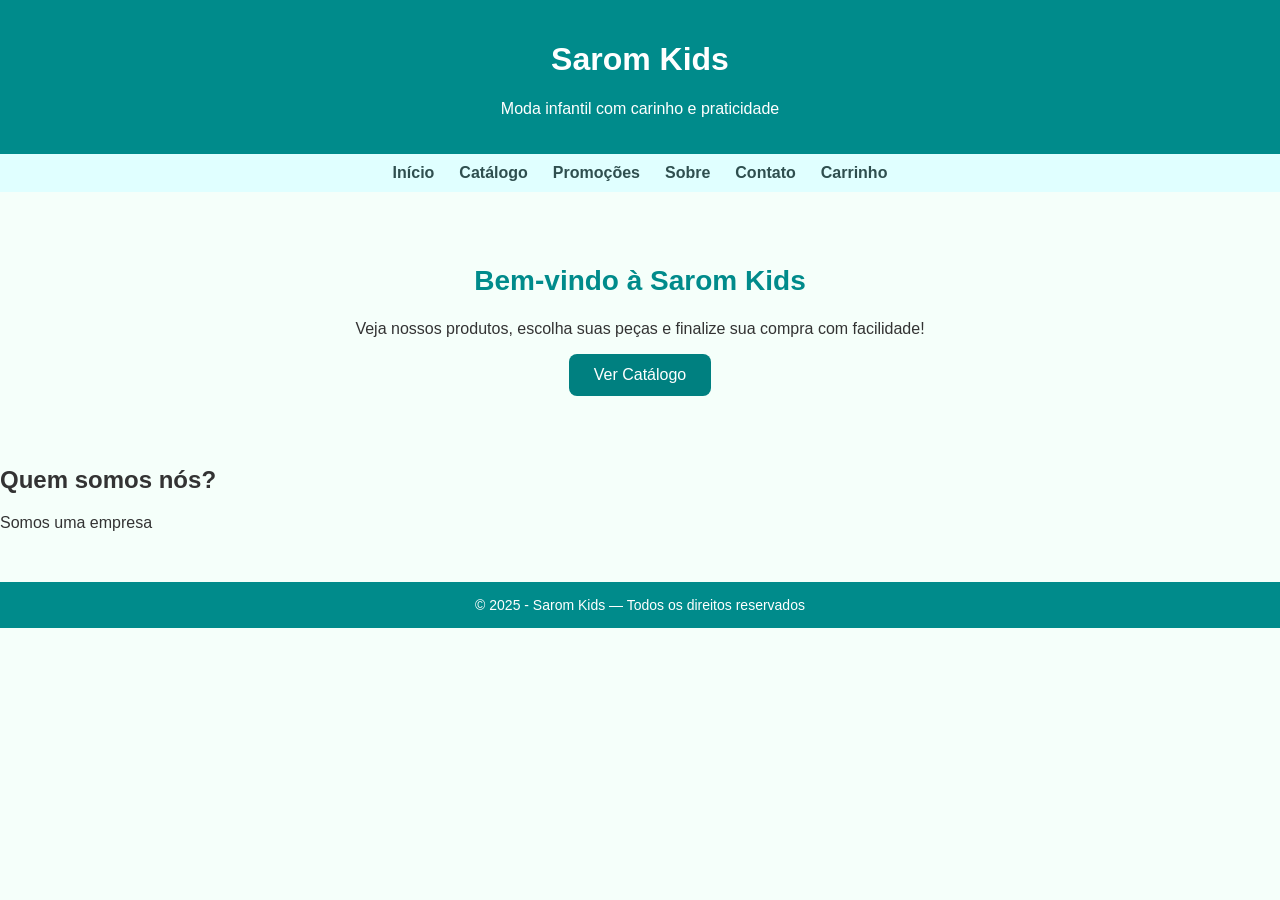
==== Projeto-Sarom-Kids/html/index.html @ ba92b788 "Add files via upload" ====
<!DOCTYPE html>
<html lang="pt-br">
<head>
    <meta charset="UTF-8">
    <link rel="stylesheet" href="../css/style.css">
    <title>Sarom Kids - Loja Infantil</title>
</head>
<body>

<header>
    <h1>Sarom Kids</h1>
    <p>Moda infantil com carinho e praticidade</p>
</header>

<nav>
    <a href="index.html">Início</a>
    <a href="catalogo.html">Catálogo</a>
    <a href="catalogo.html">Promoções</a>
    <a href="#">Sobre</a>
    <a href="#">Contato</a>
    <a href="carrinho.html">Carrinho</a>
</nav>

<section class="hero">
    <h2>Bem-vindo à Sarom Kids</h2>
    <p>Veja nossos produtos, escolha suas peças e finalize sua compra com facilidade!</p>
    <button id="catalogoBtn">Ver Catálogo</button>
</section>

<section class="sobre">
    <h2>Quem somos nós?</h2>
    <p>Somos uma empresa </p>
</section>

<footer>
    © 2025 - Sarom Kids — Todos os direitos reservados
</footer>

<script>
    window.onload = function() {
        alert("Bem-vindo à Sarom Kids!");
    };

    document.getElementById("catalogoBtn").addEventListener("click", function() {
        window.location.href = "catalogo.html";
    });
</script>

</body>
</html>
---- Projeto-Sarom-Kids/css/style.css ----
body {
            margin: 0;
            font-family: Arial, sans-serif;
            background: #F5FFFA;
            color: #333;
        }

        header {
            background: #008B8B;
            padding: 20px;
            text-align: center;
            color: white;
        }

        nav {
            background: #E0FFFF;
            padding: 10px;
            display: flex;
            justify-content: center;
            gap: 25px;
        }

        nav a {
            text-decoration: none;
            color: #2F4F4F;
            font-weight: bold;
            transition: 0.2s;
        }

        nav a:hover {
            color: #008B8B;
        }

        .hero {
            padding: 50px;
            text-align: center;
        }

        .hero h2 {
            font-size: 28px;
            color: #008B8B;
        }

        .hero button {
            background: #008080;
            border: none;
            color: white;
            padding: 12px 25px;
            font-size: 16px;
            border-radius: 8px;
            cursor: pointer;
            transition: 0.3s;
        }

        .hero button:hover {
            background: #008B8B;
        }

        footer {
            margin-top: 50px;
            background: #008B8B;
            color: white;
            text-align: center;
            padding: 15px;
            font-size: 14px;}
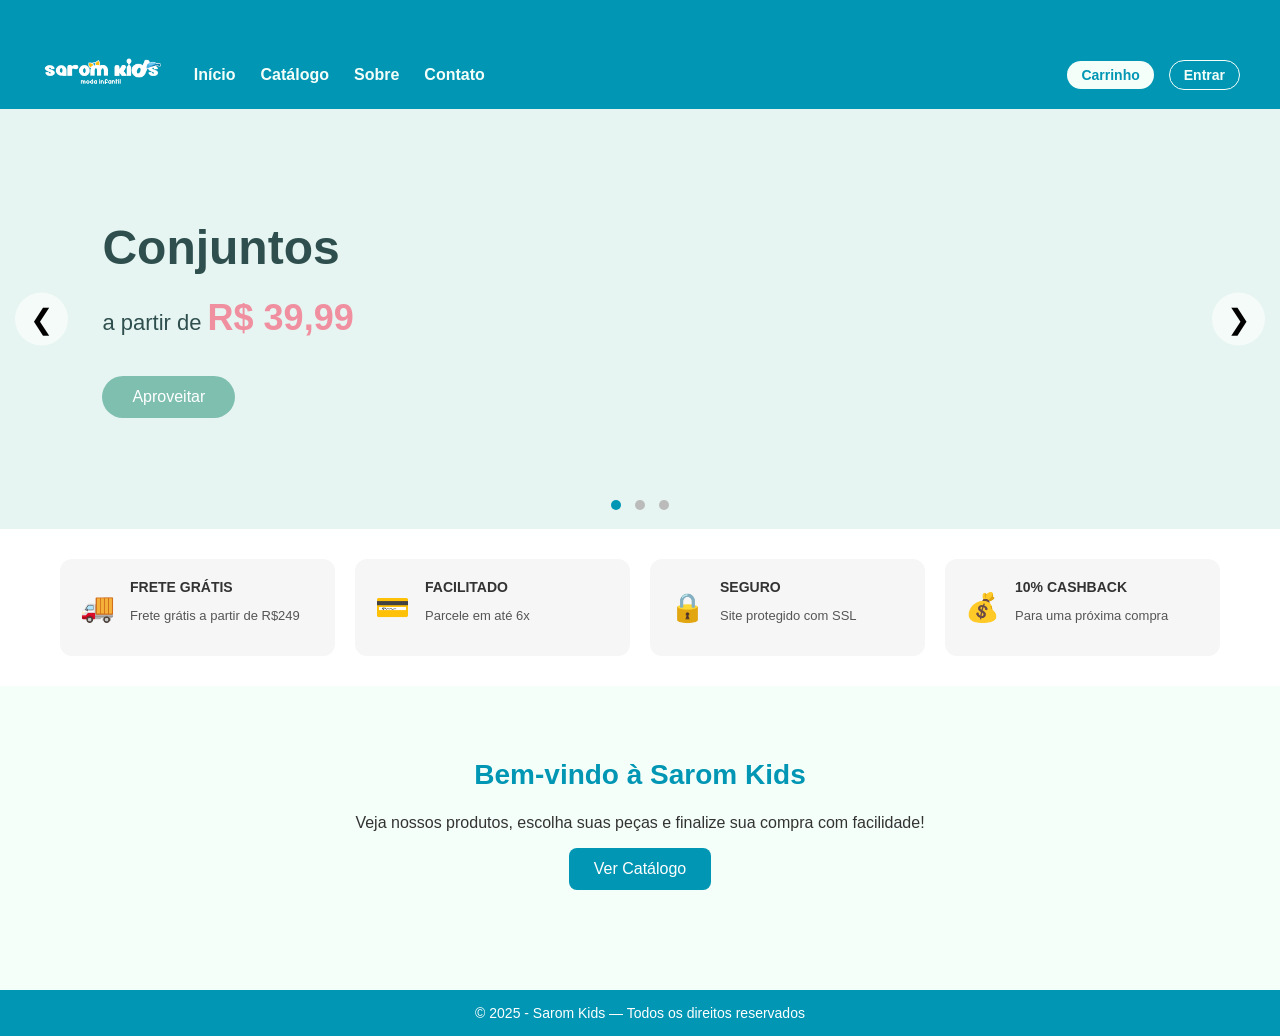
==== commit 28d431f7: "Add files via upload" ====
--- a/Projeto-Sarom-Kids/html/index.html
+++ b/Projeto-Sarom-Kids/html/index.html
@@ -3,23 +3,107 @@
 <head>
     <meta charset="UTF-8">
     <link rel="stylesheet" href="../css/style.css">
+    <link rel="stylesheet" href="../css/imagem.css">
+    <meta name="viewport" content="width=device-width, initial-scale=1.0">
     <title>Sarom Kids - Loja Infantil</title>
 </head>
 <body>
 
-<header>
-    <h1>Sarom Kids</h1>
-    <p>Moda infantil com carinho e praticidade</p>
-</header>
+<header></header>
 
-<nav>
-    <a href="index.html">Início</a>
-    <a href="catalogo.html">Catálogo</a>
-    <a href="catalogo.html">Promoções</a>
-    <a href="#">Sobre</a>
-    <a href="#">Contato</a>
-    <a href="carrinho.html">Carrinho</a>
+<nav class="navbar">
+
+     <div class="navbar-left">
+        <a href="index.html">
+            <img src="../imagem/SaromLogo.png" alt="Sarom Kids" class="logo">
+        </a>
+        <div class="menu">
+            <a href="index.html">Início</a>
+            <a href="catalogo.html">Catálogo</a>
+            <a href="sobre.html">Sobre</a>
+            <a href="contato.html">Contato</a>
+        </div>
+    </div>
+    <div class="acoes">
+        <a href="carrinho.html" class="btn-carrinho">Carrinho</a>
+        <a href="login.html" class="btn-login">Entrar</a>
+    </div>
 </nav>
+
+<section class="carrossel">
+
+    <button class="arrow left" onclick="prevSlide()">❮</button>
+
+    <div class="slides">
+        <div class="slide active" style="background-image: url('banner1.jpg');">
+            <div class="content">
+                <h2>Conjuntos</h2>
+                <p>a partir de <span>R$ 39,99</span></p>
+                <button>Aproveitar</button>
+            </div>
+        </div>
+
+        <div class="slide" style="background-image: url('banner2.jpg');">
+            <div class="content">
+                <h2>Novidades</h2>
+                <p>coleção verão</p>
+                <button>Ver agora</button>
+            </div>
+        </div>
+
+        <div class="slide" style="background-image: url('banner3.jpg');">
+            <div class="content">
+                <h2>Promoções</h2>
+                <p>até <span>30% OFF</span></p>
+                <button>Conferir</button>
+            </div>
+        </div>
+    </div>
+
+    <button class="arrow right" onclick="nextSlide()">❯</button>
+
+    <div class="dots">
+        <span class="dot active" onclick="goToSlide(0)"></span>
+        <span class="dot" onclick="goToSlide(1)"></span>
+        <span class="dot" onclick="goToSlide(2)"></span>
+    </div>
+</section>
+
+<section class="beneficios">
+    <div class="beneficio-item">
+        <span class="icone">🚚</span>
+        <div>
+            <strong>FRETE GRÁTIS</strong>
+            <p>Frete grátis a partir de R$249</p>
+        </div>
+    </div>
+
+    <div class="beneficio-item">
+        <span class="icone">💳</span>
+        <div>
+            <strong>FACILITADO</strong>
+            <p>Parcele em até 6x</p>
+        </div>
+    </div>
+
+    <div class="beneficio-item">
+        <span class="icone">🔒</span>
+        <div>
+            <strong>SEGURO</strong>
+            <p>Site protegido com SSL</p>
+        </div>
+    </div>
+
+    <div class="beneficio-item">
+        <span class="icone">💰</span>
+        <div>
+            <strong>10% CASHBACK</strong>
+            <p>Para uma próxima compra</p>
+        </div>
+    </div>
+</section>
+
+
 
 <section class="hero">
     <h2>Bem-vindo à Sarom Kids</h2>
@@ -27,20 +111,14 @@
     <button id="catalogoBtn">Ver Catálogo</button>
 </section>
 
-<section class="sobre">
-    <h2>Quem somos nós?</h2>
-    <p>Somos uma empresa </p>
-</section>
 
 <footer>
     © 2025 - Sarom Kids — Todos os direitos reservados
 </footer>
 
+<script src="../js/carrossel.js"></script>
+<script src="../js/auth.js"></script>
 <script>
-    window.onload = function() {
-        alert("Bem-vindo à Sarom Kids!");
-    };
-
     document.getElementById("catalogoBtn").addEventListener("click", function() {
         window.location.href = "catalogo.html";
     });
--- a/Projeto-Sarom-Kids/css/style.css
+++ b/Projeto-Sarom-Kids/css/style.css
@@ -1,65 +1,372 @@
-        body {
-            margin: 0;
-            font-family: Arial, sans-serif;
-            background: #F5FFFA;
-            color: #333;
-        }
-
-        header {
-            background: #008B8B;
-            padding: 20px;
-            text-align: center;
-            color: white;
-        }
-
-        nav {
-            background: #E0FFFF;
-            padding: 10px;
-            display: flex;
-            justify-content: center;
-            gap: 25px;
-        }
-
-        nav a {
-            text-decoration: none;
-            color: #2F4F4F;
-            font-weight: bold;
-            transition: 0.2s;
-        }
-
-        nav a:hover {
-            color: #008B8B;
-        }
-
-        .hero {
-            padding: 50px;
-            text-align: center;
-        }
-
-        .hero h2 {
-            font-size: 28px;
-            color: #008B8B;
-        }
-
-        .hero button {
-            background: #008080;
-            border: none;
-            color: white;
-            padding: 12px 25px;
-            font-size: 16px;
-            border-radius: 8px;
-            cursor: pointer;
-            transition: 0.3s;
-        }
-
-        .hero button:hover {
-            background: #008B8B;
-        }
-
-        footer {
-            margin-top: 50px;
-            background: #008B8B;
-            color: white;
-            text-align: center;
-            padding: 15px;
-            font-size: 14px;}+/* RESET BÁSICO */
+* {
+    box-sizing: border-box;
+}
+
+img {
+    max-width: 100%;
+    height: auto;
+}
+
+/* BODY */
+body {
+    margin: 0;
+    font-family: Arial, sans-serif;
+    background: #F5FFFA;
+    color: #333;
+}
+
+/* HEADER / NAVBAR */
+header {
+    background: #0096b4;
+    padding: 20px;
+    text-align: center;
+    color: white;
+}
+
+.navbar {
+    background: #0096b4;
+    padding: 10px 40px;
+    display: flex;
+    justify-content: space-between;
+    align-items: center;
+    flex-wrap: wrap;
+}
+
+.navbar-left {
+    display: flex;
+    align-items: center;
+    gap: 30px;
+    flex-wrap: wrap;
+}
+
+.logo {
+    height: 45px;
+    cursor: pointer;
+}
+
+/* MENU */
+.menu {
+    display: flex;
+    gap: 25px;
+    flex-wrap: wrap;
+}
+
+.menu a {
+    text-decoration: none;
+    color: #F5FFFA;
+    font-weight: bold;
+    transition: 0.2s;
+}
+
+.menu a:hover {
+    color: #cdf5fd;
+}
+
+/* AÇÕES (LOGIN / CARRINHO / SAIR) */
+.acoes {
+    display: flex;
+    align-items: center;
+    gap: 15px;
+    flex-wrap: wrap;
+}
+
+.acoes a {
+    text-decoration: none;
+    font-weight: bold;
+    padding: 6px 14px;
+    border-radius: 30px;
+    transition: 0.3s;
+    font-size: 14px;
+}
+
+.usuario-nome {
+    color: #F5FFFA;
+    font-weight: bold;
+}
+
+.btn-login {
+    color: #F5FFFA;
+    border: 1px solid #F5FFFA;
+}
+
+.btn-login:hover {
+    background: #F5FFFA;
+    color: #0096b4;
+}
+
+.btn-carrinho {
+    background: #F5FFFA;
+    color: #0096b4;
+}
+
+.btn-carrinho:hover {
+    background: #cdf5fd;
+}
+
+.btn-sair {
+    background: transparent;
+    border: 1px solid #F5FFFA;
+    color: #F5FFFA;
+    padding: 6px 14px;
+    border-radius: 30px;
+    cursor: pointer;
+}
+
+.btn-sair:hover {
+    background: #fff;
+    color: #0096b4;
+}
+
+/* CARROSSEL */
+.carrossel {
+    position: relative;
+    width: 100%;
+    height: 420px;
+    overflow: hidden;
+    background: #e6f5f1;
+}
+
+.slides {
+    width: 100%;
+    height: 100%;
+    position: relative;
+}
+
+.slide {
+    position: absolute;
+    width: 100%;
+    height: 100%;
+    opacity: 0;
+    transition: opacity 0.8s ease-in-out;
+    background-size: cover;
+    background-position: center;
+}
+
+.slide.active {
+    opacity: 1;
+}
+
+.content {
+    position: absolute;
+    left: 8%;
+    top: 50%;
+    transform: translateY(-50%);
+    color: #2f4f4f;
+}
+
+.content h2 {
+    font-size: 48px;
+    margin: 0;
+}
+
+.content p {
+    font-size: 22px;
+}
+
+.content span {
+    color: #f08fa0;
+    font-size: 36px;
+    font-weight: bold;
+}
+
+.content button {
+    margin-top: 15px;
+    background: #7fbfb0;
+    border: none;
+    color: white;
+    padding: 12px 30px;
+    border-radius: 25px;
+    font-size: 16px;
+    cursor: pointer;
+}
+
+/* SETAS */
+.arrow {
+    position: absolute;
+    top: 50%;
+    transform: translateY(-50%);
+    background: rgba(255,255,255,0.6);
+    border: none;
+    font-size: 28px;
+    padding: 10px 15px;
+    cursor: pointer;
+    border-radius: 50%;
+}
+
+.arrow.left { left: 15px; }
+.arrow.right { right: 15px; }
+
+/* DOTS */
+.dots {
+    position: absolute;
+    bottom: 15px;
+    width: 100%;
+    text-align: center;
+}
+
+.dot {
+    display: inline-block;
+    width: 10px;
+    height: 10px;
+    background: #bbb;
+    border-radius: 50%;
+    margin: 0 5px;
+    cursor: pointer;
+}
+
+.dot.active {
+    background: #0096b4;
+}
+
+/* BENEFÍCIOS */
+.beneficios {
+    display: flex;
+    justify-content: space-between;
+    gap: 20px;
+    padding: 30px 60px;
+    background: #fff;
+    flex-wrap: wrap;
+}
+
+.beneficio-item {
+    display: flex;
+    align-items: center;
+    gap: 15px;
+    background: #f6f6f6;
+    padding: 20px;
+    border-radius: 12px;
+    flex: 1;
+}
+
+.beneficio-item strong {
+    font-size: 14px;
+    display: block;
+}
+
+.beneficio-item p {
+    font-size: 13px;
+    color: #555;
+}
+
+.icone {
+    font-size: 28px;
+}
+
+/* HERO */
+.hero {
+    padding: 50px 20px;
+    text-align: center;
+}
+
+.hero h2 {
+    font-size: 28px;
+    color: #0096b4;
+}
+
+.hero button {
+    background: #0096b4;
+    border: none;
+    color: white;
+    padding: 12px 25px;
+    font-size: 16px;
+    border-radius: 8px;
+    cursor: pointer;
+    transition: 0.3s;
+}
+
+.hero button:hover {
+    background: #007d95;
+}
+
+/* SOBRE */
+.sobre {
+    max-width: 700px;
+    width: 100%;
+    margin: 0 auto;
+    padding: 0 20px;
+}
+
+.sobre h1 {
+    font-size: 35px;
+    color: #2F4F4F;
+}
+
+.sobre p {
+    font-size: 18px;
+    color: #2F4F4F;
+    line-height: 1.6;
+}
+
+.imagem-sobre {
+    display: block;
+    margin: 30px auto 0;
+    width: 100%;
+    max-width: 500px;
+    border-radius: 20px;
+    box-shadow: 0 5px 15px rgba(0,0,0,0.15);
+}
+
+/* FOOTER */
+footer {
+    margin-top: 50px;
+    background: #0096b4;
+    color: white;
+    text-align: center;
+    padding: 15px;
+    font-size: 14px;
+}
+
+/* ===================== RESPONSIVO ===================== */
+
+/* TABLET */
+@media (max-width: 768px) {
+    .navbar {
+        padding: 10px 20px;
+    }
+
+    .menu,
+    .acoes {
+        width: 100%;
+        justify-content: center;
+        margin-top: 10px;
+    }
+
+    .carrossel {
+        height: 280px;
+    }
+
+    .content h2 {
+        font-size: 28px;
+    }
+
+    .content p {
+        font-size: 16px;
+    }
+
+    .content span {
+        font-size: 22px;
+    }
+
+    .beneficios {
+        flex-direction: column;
+        padding: 20px;
+    }
+}
+
+/* CELULAR */
+@media (max-width: 480px) {
+    .hero h2 {
+        font-size: 22px;
+    }
+
+    .hero button {
+        width: 100%;
+    }
+
+    .acoes a,
+    .btn-sair {
+        font-size: 13px;
+        padding: 6px 12px;
+    }
+}
--- a/Projeto-Sarom-Kids/css/imagem.css
+++ b/Projeto-Sarom-Kids/css/imagem.css
@@ -0,0 +1,4 @@
+#sarom{
+    width: 170px;
+    height: auto;
+}
